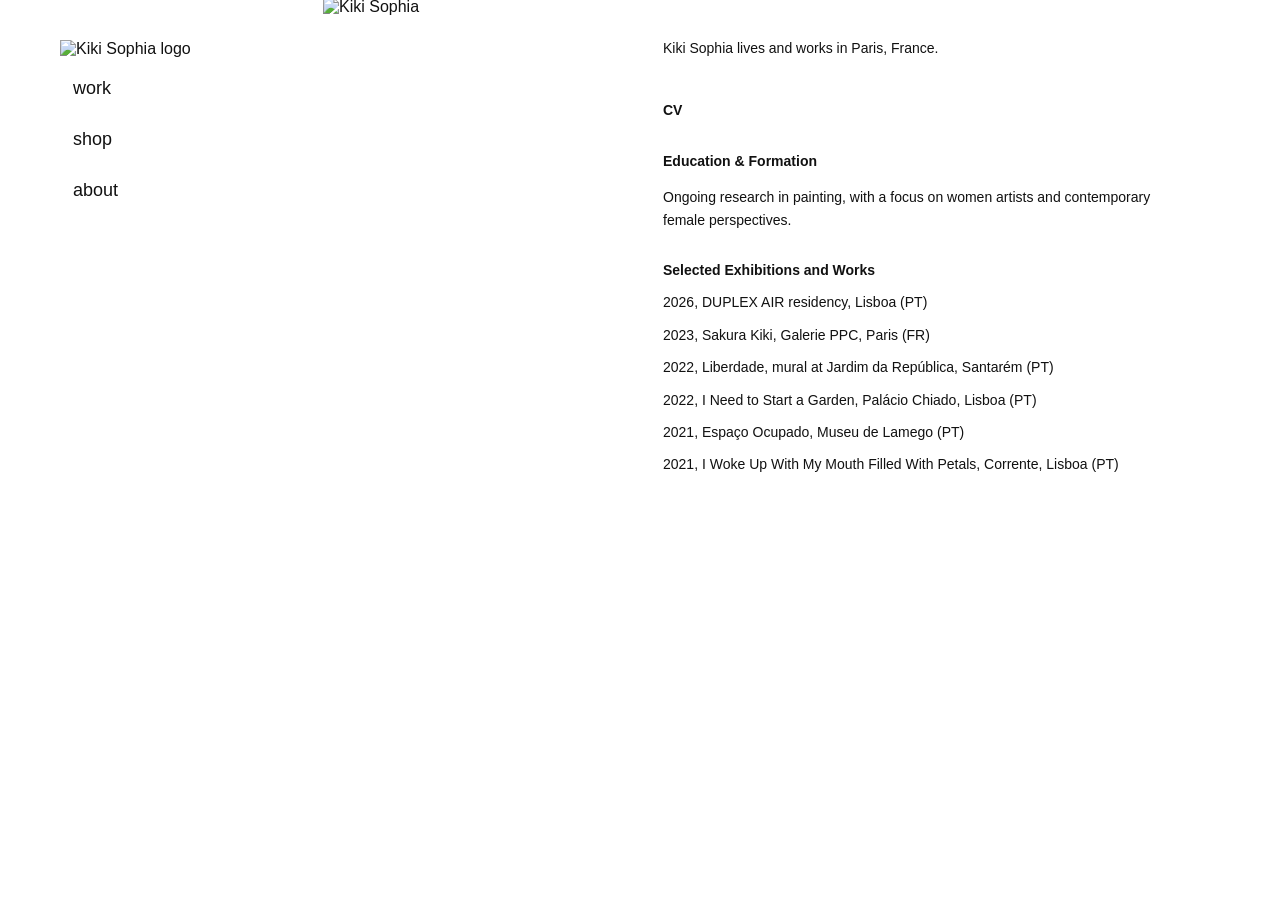
==== about.html @ 28469219 "add about page" ====
<!doctype html>
<html lang="en">
  <head>
    <meta charset="UTF-8" />
    <meta name="viewport" content="width=device-width, initial-scale=1.0" />
    <title>⋆. 𐙚 ˚ Kiki Sophia</title>
    <link rel="stylesheet" href="style.css" />
  </head>
  <body>
    <div class="page-container">
      <header>
        <img src="images/logo.png" class="logo" alt="Kiki Sophia logo" />
      </header>

      <main class="about-layout">
        <nav class="side-menu">
          <a href="work.html">work</a>
          <a href="shop.html">shop</a>
          <a href="about.html">about</a>
        </nav>

        <section class="about-content">
          <div class="about-image">
            <img src="images/about.png" alt="Kiki Sophia" />
          </div>

          <div class="about-text">
            <p class="about-intro">
              Kiki Sophia lives and works in Paris, France.
            </p>

            <div class="cv">
              <h2>CV</h2>

              <h3>Education & Formation</h3>
              <p>
                Ongoing research in painting, with a focus on women artists and
                contemporary female perspectives.
              </p>

              <h3>Selected Exhibitions and Works</h3>
              <ul>
                <li>2026, DUPLEX AIR residency, Lisboa (PT)</li>
                <li>2023, Sakura Kiki, Galerie PPC, Paris (FR)</li>
                <li>
                  2022, Liberdade, mural at Jardim da República, Santarém (PT)
                </li>
                <li>
                  2022, I Need to Start a Garden, Palácio Chiado, Lisboa (PT)
                </li>
                <li>2021, Espaço Ocupado, Museu de Lamego (PT)</li>
                <li>
                  2021, I Woke Up With My Mouth Filled With Petals, Corrente,
                  Lisboa (PT)
                </li>
              </ul>
            </div>
          </div>
        </section>
      </main>
    </div>

    <script src="app.js"></script>
  </body>
</html>
---- style.css ----
.page-container {
  max-width: 1400px;
  margin: 0 auto;
  padding: 0 30px;
}

body {
  margin: 0;
  background: white;
  color: #111;
  font-family: Arial, sans-serif;
}

.logo {
  width: 200px;
  margin: 40px 0 0 30px;
}

.home-layout {
  display: flex;
  align-items: flex-start;
  gap: 70px;
  margin: 60px 0 0;
}

.side-menu {
  display: flex;
  flex-direction: column;
  gap: 30px;
  margin-top: -40px;
  margin-left: 43px;
  min-width: 180px;
}

.side-menu a {
  text-decoration: none;
  color: #111;
  font-size: 18px;
}

.home-art {
  flex: 1;
  margin-top: -130px;
}

.main-illustration {
  width: 70%;
  max-width: 900px;
  display: block;
  margin-top: 25px;
}

.small-illustrations {
  display: flex;
  gap: 30px;
  margin-top: -25px;
  margin-left: 180px;
}

.small-illustrations img {
  width: 15%;
  display: block;
  max-width: 160px;
}

.about-layout {
  display: flex;
  align-items: flex-start;
  gap: 70px;
  margin: 60px 0 0;
}

.about-content {
  display: flex;
  align-items: flex-start;
  gap: 60px;
  margin-top: -120px;
}

.about-image img {
  width: 280px;
  display: block;
}

.about-text {
  max-width: 520px;
  font-size: 14px;
  line-height: 1.6;
  margin-top: 25px;
}

.about-intro p {
  margin-top: 50px;
}

.cv {
  margin-top: 40px;
}

.cv h2 {
  font-size: 14px;
  margin-bottom: 24px;
}

.cv h3 {
  font-size: 14px;
  margin-top: 28px;
  margin-bottom: 10px;
}

.cv ul {
  list-style: none;
  padding: 0;
  margin: 0;
}

.cv li {
  margin-bottom: 10px;
}

@media (max-width: 900px) {
  .page-container {
    padding: 0 24px;
  }

  .logo {
    width: 200px;
    margin: 8px auto 0;
    display: block;
  }

  .home-layout {
    flex-direction: column;
    align-items: center;
    gap: 30px;
    margin: 30px 0 0;
    padding: 0 24px;
  }

  .side-menu {
    flex-direction: row;
    gap: 28px;
    margin-top: -20px;
    min-width: auto;
  }

  .side-menu a {
    font-size: 18px;
  }

  .home-art {
    margin-top: 0;
    width: 100%;
    display: flex;
    justify-content: center;
  }

  .main-illustration {
    width: 100%;
    max-width: 720px;
    margin: 0 auto;
    display: block;
  }

  .small-illustrations {
    justify-content: flex-start;
    gap: 20px;
    margin: -20px 0 0 10px;
    padding: 0;
  }

  .small-illustrations img {
    width: 25%;
    max-width: 160px;
  }

  .about-layout {
    flex-direction: column;
    align-items: center;
    gap: 30px;
    margin: 30px 0 0;
  }

  .about-content {
    flex-direction: column;
    align-items: center;
    gap: 30px;
    margin-top: 0;
  }

  .about-image img {
    width: 220px;
  }

  .about-text {
    max-width: 100%;
    font-size: 14px;
  }

  .about-intro {
    margin-bottom: 50px;
    text-align: center;
  }

  .cv {
    text-align: left;
  }
}
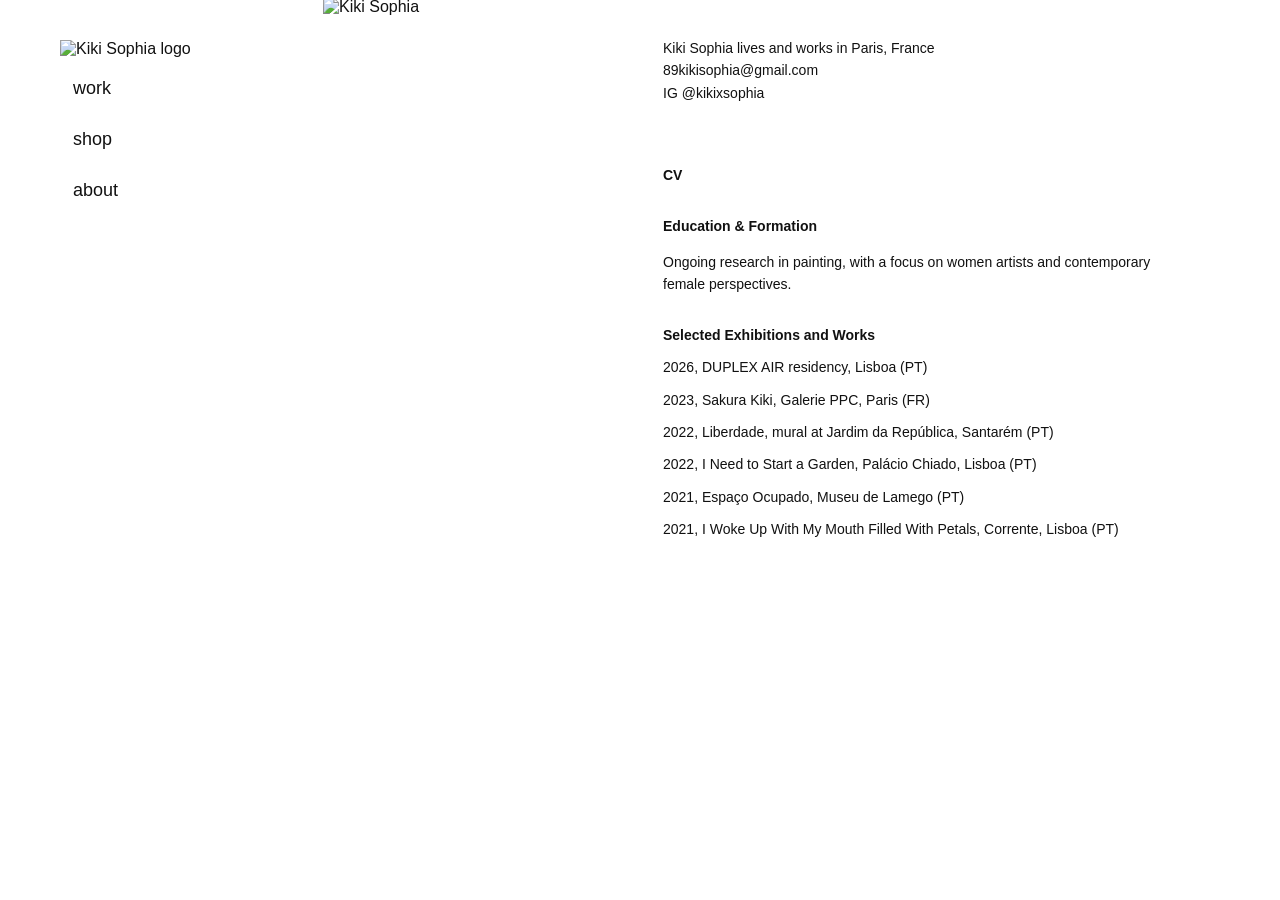
==== commit 498dc025: "created work gallery" ====
--- a/about.html
+++ b/about.html
@@ -26,7 +26,10 @@
 
           <div class="about-text">
             <p class="about-intro">
-              Kiki Sophia lives and works in Paris, France.
+              Kiki Sophia lives and works in Paris, France
+              <br />
+              89kikisophia@gmail.com
+              <br />IG @kikixsophia
             </p>
 
             <div class="cv">
--- a/style.css
+++ b/style.css
@@ -94,7 +94,7 @@
 }
 
 .cv {
-  margin-top: 40px;
+  margin-top: 60px;
 }
 
 .cv h2 {
@@ -116,6 +116,90 @@
 
 .cv li {
   margin-bottom: 10px;
+}
+
+.work-layout {
+  display: flex;
+  align-items: flex-start;
+  gap: 70px;
+  margin: 60px 0 0;
+}
+
+.gallery {
+  display: grid;
+  grid-template-columns: repeat(2, 1fr);
+  gap: 70px 50px;
+  flex: 1;
+  margin-top: -120px;
+}
+
+.artwork {
+  margin: 0;
+  flex-direction: column;
+  align-items: flex-start;
+}
+
+.artwork img {
+  width: 100%;
+  display: block;
+}
+
+.artwork figcaption {
+  opacity: 0;
+  transition: opacity 0.3s ease;
+  width: 100%;
+  text-align: left;
+  margin-left: 50px;
+}
+
+.artwork:hover figcaption {
+  opacity: 1;
+}
+
+.artwork figcaption span {
+  display: block;
+  font-size: 12px;
+}
+
+.artwork h3 {
+  margin: 0 0 6px;
+  font-size: 14px;
+  font-weight: normal;
+}
+
+.artwork p {
+  margin: 0;
+  font-size: 14px;
+}
+
+.artwork-1 {
+  width: 130%;
+  margin-left: -60px;
+  margin-top: -20px;
+}
+
+.artwork-2 {
+  width: 80%;
+  margin-top: 80px;
+  margin-left: 60px;
+}
+
+.artwork-3 {
+  width: 140%;
+  margin-left: -250px;
+  margin-top: -150px;
+}
+
+.artwork-4 {
+  width: 97%;
+  margin-top: -20px;
+  margin-left: -60px;
+}
+
+.artwork-5 img {
+  width: 130%;
+  margin-top: -60px;
+  margin-left: -40px;
 }
 
 @media (max-width: 900px) {
@@ -198,6 +282,7 @@
   }
 
   .about-intro {
+    margin-top: -18px;
     margin-bottom: 50px;
     text-align: center;
   }
@@ -205,4 +290,22 @@
   .cv {
     text-align: left;
   }
-}
+
+  .work-layout {
+    flex-direction: column;
+    align-items: center;
+    gap: 30px;
+    margin: 30px 0 0;
+  }
+
+  .gallery {
+    grid-template-columns: 1fr;
+    gap: 50px;
+    margin-top: 0;
+    width: 100%;
+  }
+
+  .artwork figcaption {
+    text-align: center;
+  }
+}
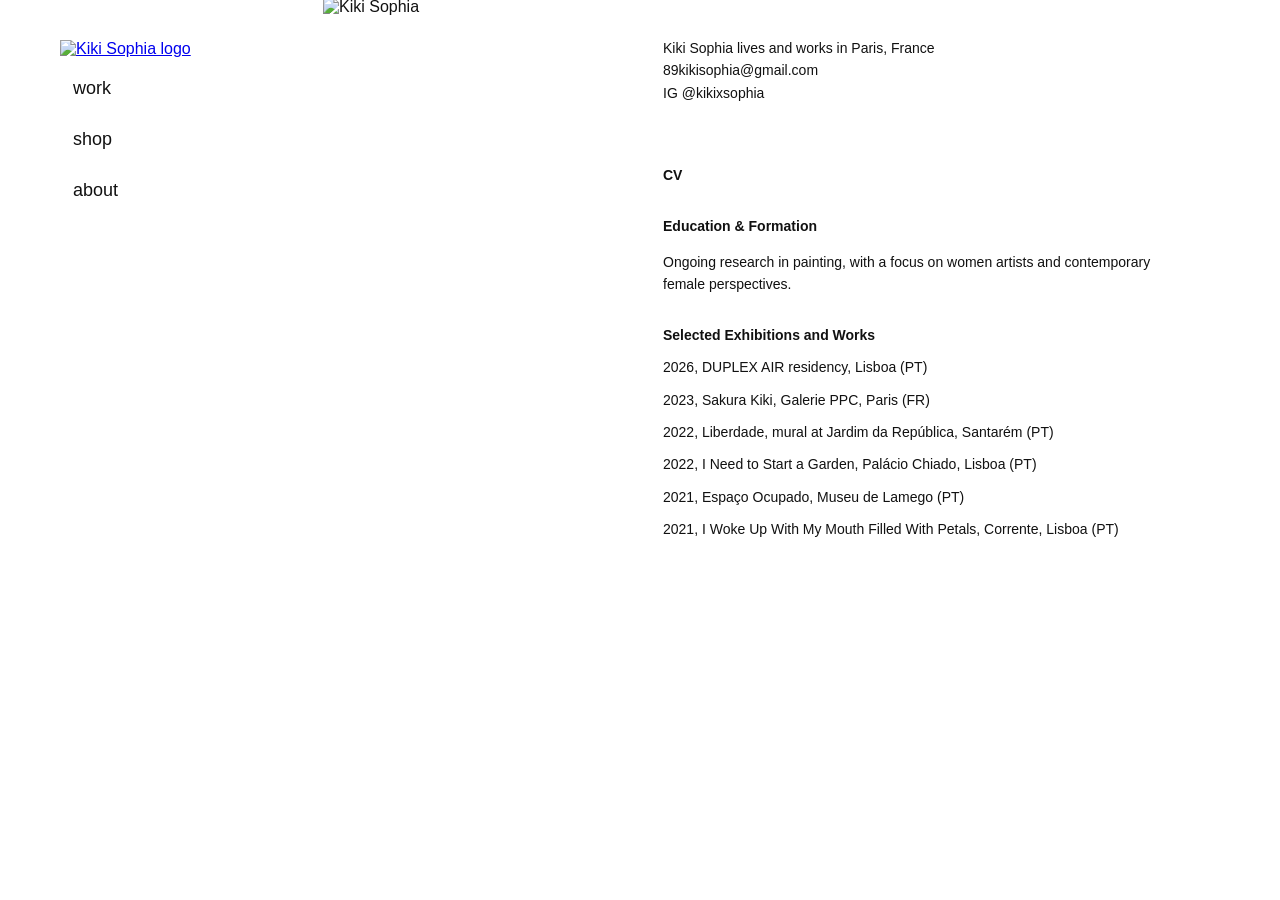
==== commit 7bbf332c: "Portfolio Website v1" ====
--- a/about.html
+++ b/about.html
@@ -9,7 +9,9 @@
   <body>
     <div class="page-container">
       <header>
-        <img src="images/logo.png" class="logo" alt="Kiki Sophia logo" />
+        <a href="index.html" class="logo-link">
+          <img src="images/logo.png" class="logo" alt="Kiki Sophia logo" />
+        </a>
       </header>
 
       <main class="about-layout">
--- a/style.css
+++ b/style.css
@@ -14,6 +14,10 @@
 .logo {
   width: 200px;
   margin: 40px 0 0 30px;
+}
+
+.logo-link {
+  display: inline-block;
 }
 
 .home-layout {
@@ -305,7 +309,35 @@
     width: 100%;
   }
 
+  .artwork-1 {
+    width: 80%;
+    margin: 0 auto;
+    margin-top: 20px;
+  }
+
+  .artwork-2 {
+    width: 50%;
+    margin: 0 auto;
+  }
+
+  .artwork-3 {
+    width: 80%;
+    margin: 0 auto;
+  }
+
+  .artwork-4 {
+    width: 60%;
+    margin: 0 auto;
+  }
+
+  .artwork-5 {
+    width: 60%;
+    margin: 0 auto;
+    margin-top: 20px;
+    margin-right: 140px;
+  }
+
   .artwork figcaption {
-    text-align: center;
-  }
-}
+    text-align: left;
+  }
+}
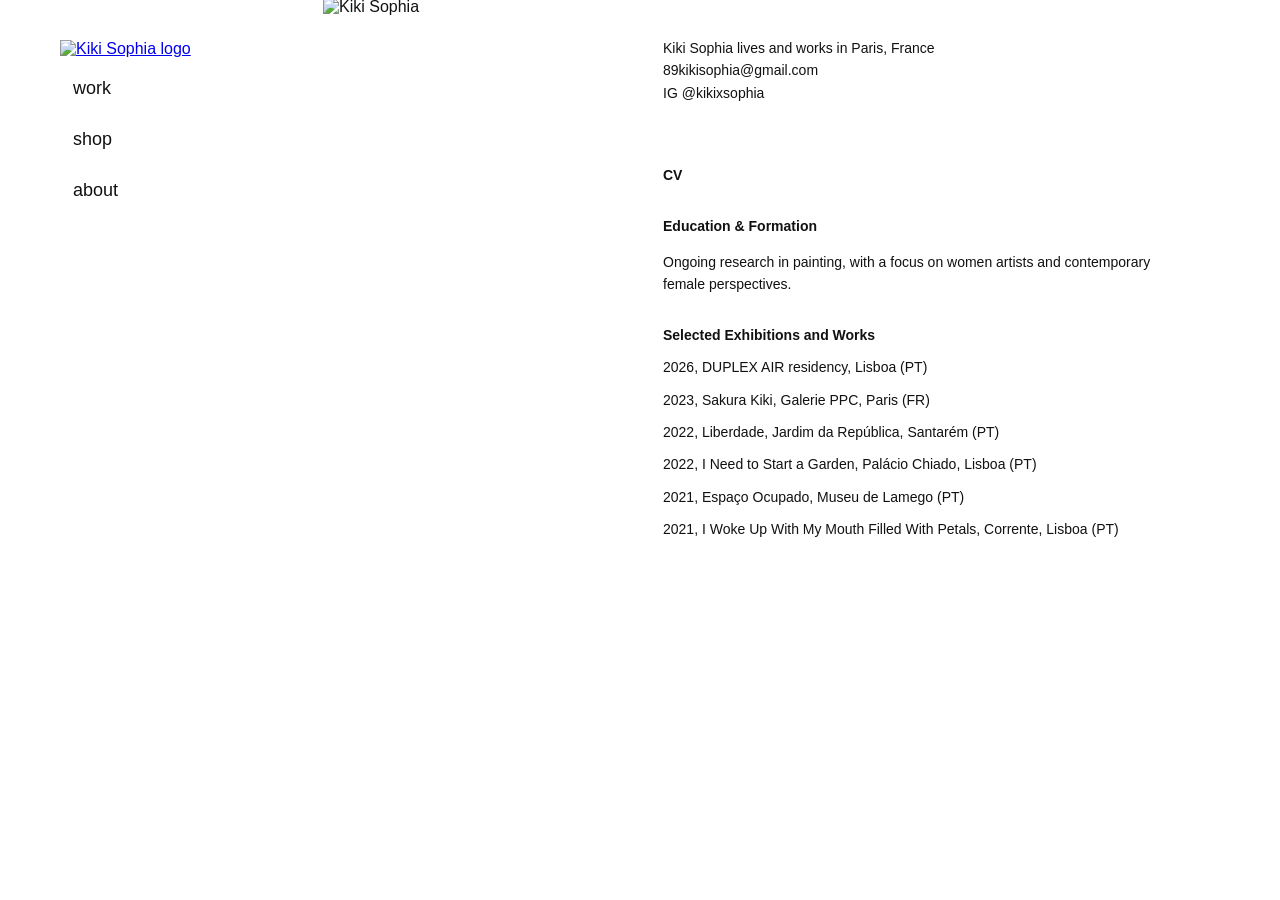
==== commit 49ca1df0: "complete portfolio website v1" ====
--- a/about.html
+++ b/about.html
@@ -47,9 +47,7 @@
               <ul>
                 <li>2026, DUPLEX AIR residency, Lisboa (PT)</li>
                 <li>2023, Sakura Kiki, Galerie PPC, Paris (FR)</li>
-                <li>
-                  2022, Liberdade, mural at Jardim da República, Santarém (PT)
-                </li>
+                <li>2022, Liberdade, Jardim da República, Santarém (PT)</li>
                 <li>
                   2022, I Need to Start a Garden, Palácio Chiado, Lisboa (PT)
                 </li>
--- a/style.css
+++ b/style.css
@@ -213,8 +213,12 @@
 
   .logo {
     width: 200px;
-    margin: 8px auto 0;
-    display: block;
+    margin: 8px 0 0;
+  }
+
+  .logo-link {
+    display: flex;
+    justify-content: center;
   }
 
   .home-layout {
